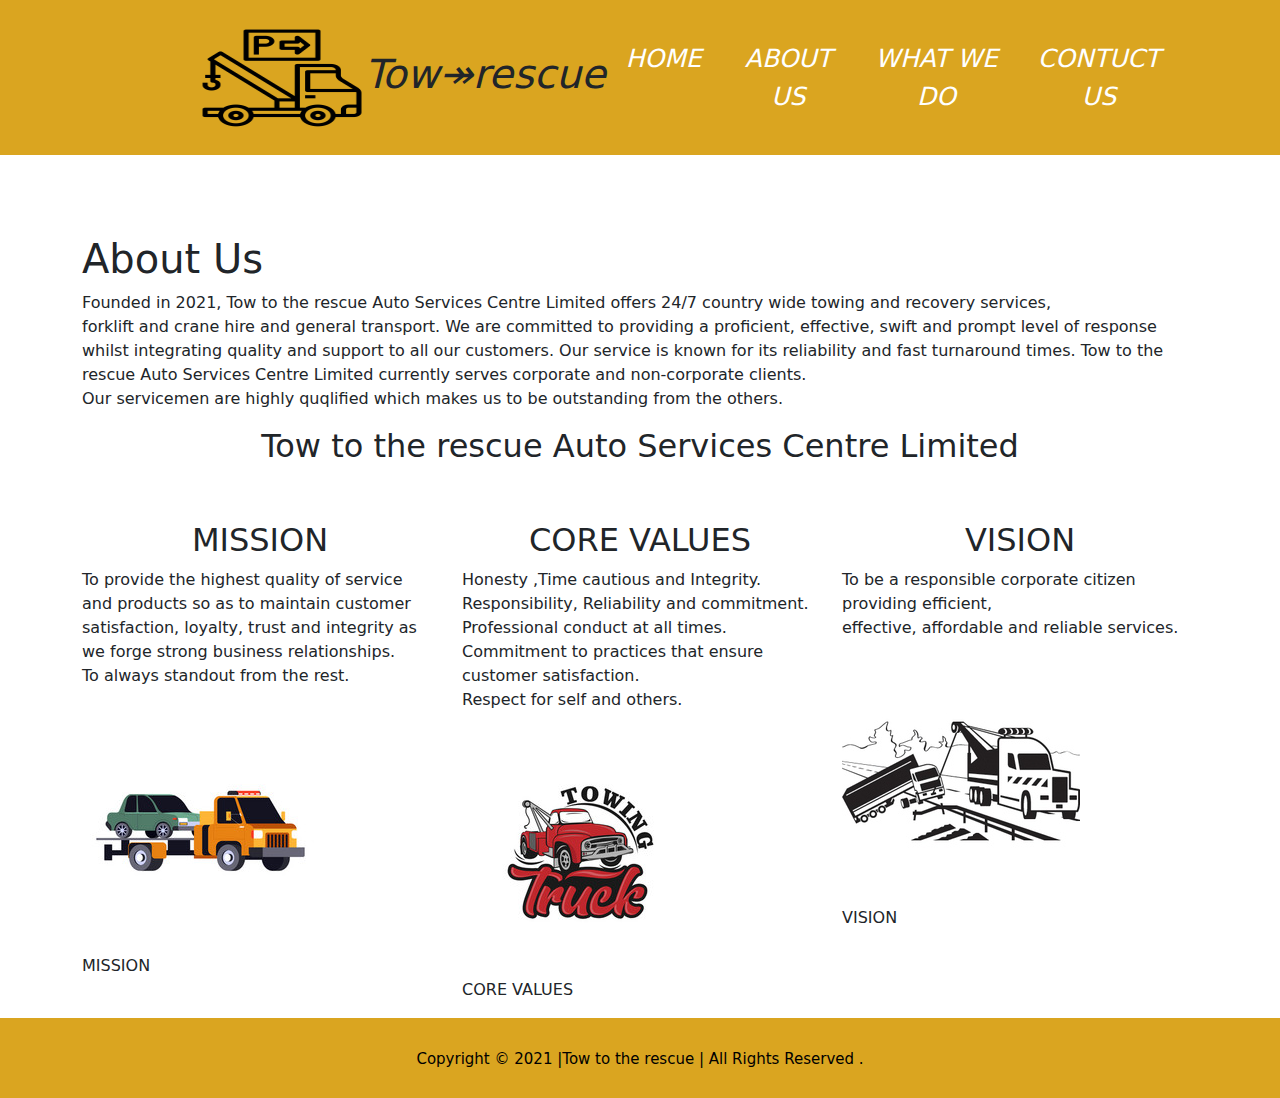
==== about.html @ d49bab02 "Added the about pictures" ====
<!DOCTYPE html>
<html lang="en">

<head>
    <meta charset="UTF-8">
    <meta http-equiv="X-UA-Compatible" content="IE=edge">
    <meta name="viewport" content="width=device-width, initial-scale=1.0">
    <link rel="stylesheet" href="CSS/bootstrap.css">
    <link rel="stylesheet" href="CSS/about.css">
    <title>Tow-to-the-rescue</title>
</head>

<body>
    <!-- about us section -->
    <header>
        <div class="navdiv">
            <img src="./IMAGES/ICON1.png" style="height: 100px; width: 200px;" alt="ICON1" />
            <h1>Tow&#x21a0;rescue</h1>
            <div class="nav">
                <nav>
                    <a href="home.html"> HOME </a>
                    <a href="about.html"> ABOUT US </a>
                    <a href="whatwedo.html"> WHAT WE DO </a>
                    <a href="contact.html"> CONTUCT US</a>
                </nav>
            </div>
        </div>
    </header>
    <div class=" container about">
        <h1>About Us</h1>
        <p>
            Founded in 2021, Tow to the rescue Auto Services Centre Limited offers 24/7 country wide towing and recovery
            services,<br>
            forklift and crane hire and general transport.


            We are committed to providing a proficient, effective, swift and prompt level of response<br> whilst
            integrating quality and support to all our customers.

            Our service is known for its reliability and fast turnaround times.

            Tow to the rescue Auto Services Centre Limited currently serves corporate and non-corporate clients.<br>
            Our servicemen are highly quqlified which makes us to be outstanding from the others.
        </p>
    </div>
    <div class="container About us">
        <h2 class="headings">Tow to the rescue Auto Services Centre Limited</h2><br><br>
        <div class="row">
            <div class="col-md-4">
                <div id="toggler">
                    <div id="mission">
                        <h2 class="title">MISSION</h2>
                        <p>To provide the highest quality of service <br>
                            and products so as to maintain customer<br>
                            satisfaction, loyalty, trust and integrity as<br>
                            we forge strong business relationships.<br>
                            To always standout from the rest.
                        </p>
                    </div>
                    <div id="mission-image">
                        <img src="./IMAGES/mision.jpg" alt="mission">
                        <p>MISSION</p>
                    </div>
                </div>
            </div>
            <div class="col-md-4">
                <div id="toggler2">
                    <div id="core-values">
                        <h2 class="title">CORE VALUES</h2>
                        <p> Honesty ,Time cautious and Integrity.<br>
                            Responsibility, Reliability and commitment.<br>
                            Professional conduct at all times.<br>
                            Commitment to practices that ensure customer satisfaction.<br>
                            Respect for self and others.<br>
                        </p>
                    </div>
                    <div id="core-values-image">
                        <img src="./IMAGES/towing.jpg" alt="core-values">
                        <P>CORE VALUES</P>
                    </div>
                </div>
            </div>
            <div class="col-md-4">
                <div id="toggler3">
                    <div id="vision">
                        <h2 class="title">VISION</h2>
                        <p>To be a responsible corporate citizen <br>
                            providing efficient,<br>
                            effective, affordable and
                            reliable
                            services.
                        </p>
                    </div>
                    <div id="vision-image">
                        <img src="./IMAGES/vision.jpg" alt="vision">
                        <P>VISION</P>
                    </div>
                </div>
            </div>
        </div>
    </div>
    <footer>
        <p>Copyright &#169; 2021 |Tow to the rescue | All Rights Reserved .</p>
    </footer>
</body>

</html>
---- CSS/about.css ----
header {
    background-color: goldenrod;
    text-align: center;
    overflow: hidden;
    /* color: white; */
    margin-bottom: 80px;
    text-align: center;
    padding: 20px;
    padding-left: 100px;
    padding-right: 100px;
    text-decoration: none;
}
nav{
    display: flex;
    float: right;
}
.navdiv {
    align-items: center;
    display: flex;
    justify-content: space-between;
    margin-left: 100px;
    font-size: 25px;
    font-style: italic;
    text-decoration: none;
}
a{
    color: white;
    text-decoration: none;
    padding: 20px;
}
a:hover{
    color:blue;
}
h2 {
    text-align: center;
}
footer{
    text-align: center;
    font-size: 15px;
    color: black;
    background-color:goldenrod;
    padding: 30px;
    overflow: hidden;
    height: 80px;
    
}
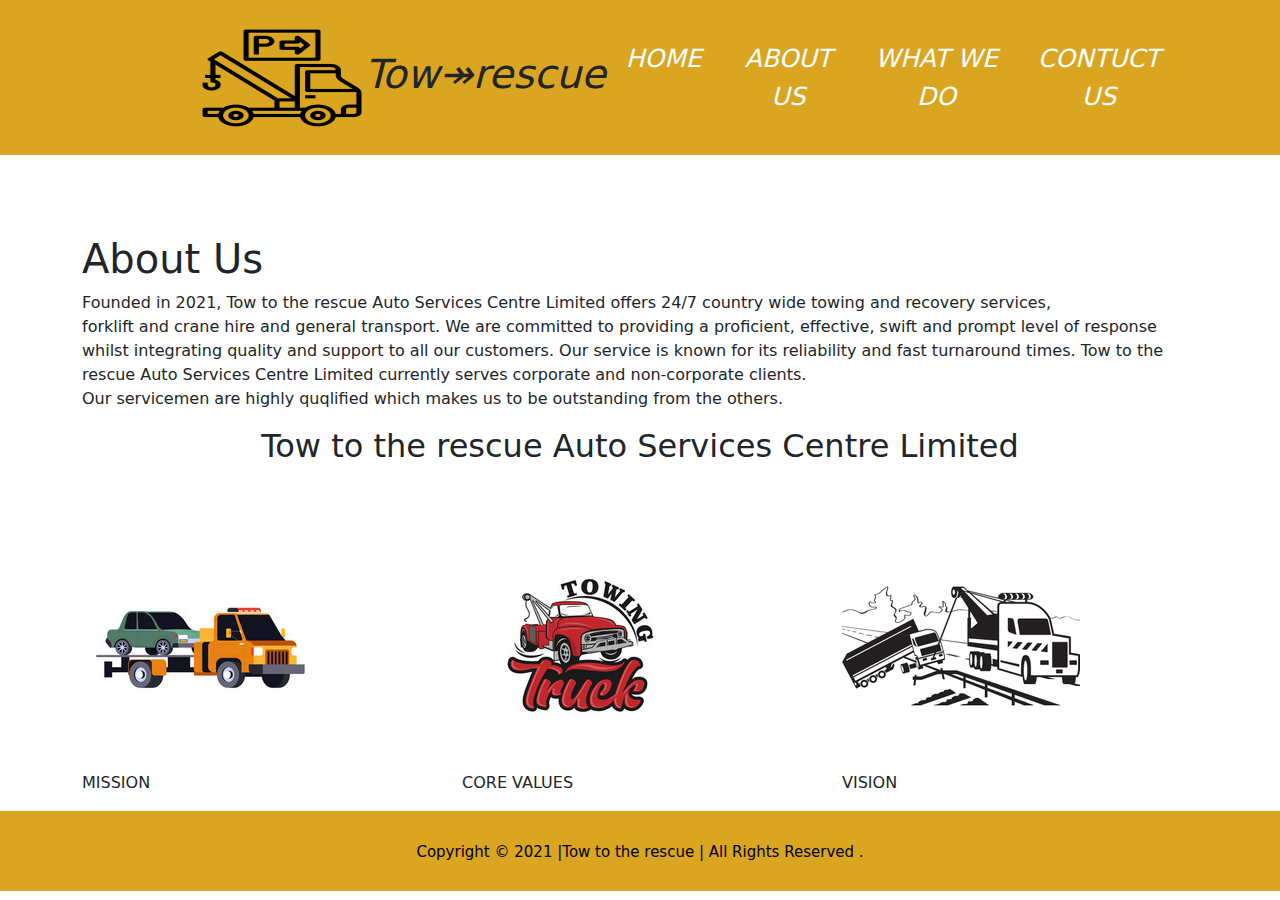
==== commit 647210a3: "toggle effect added" ====
--- a/about.html
+++ b/about.html
@@ -102,6 +102,8 @@
     <footer>
         <p>Copyright &#169; 2021 |Tow to the rescue | All Rights Reserved .</p>
     </footer>
+    <script src="JS/jquery.js"></script>
+    <script src="JS/about.js"></script>
 </body>
 
 </html>--- a/CSS/about.css
+++ b/CSS/about.css
@@ -43,4 +43,8 @@
     overflow: hidden;
     height: 80px;
     
-}+}
+#mission, #core-values, #vision{
+    display: none;
+    font-size: 16px;
+  }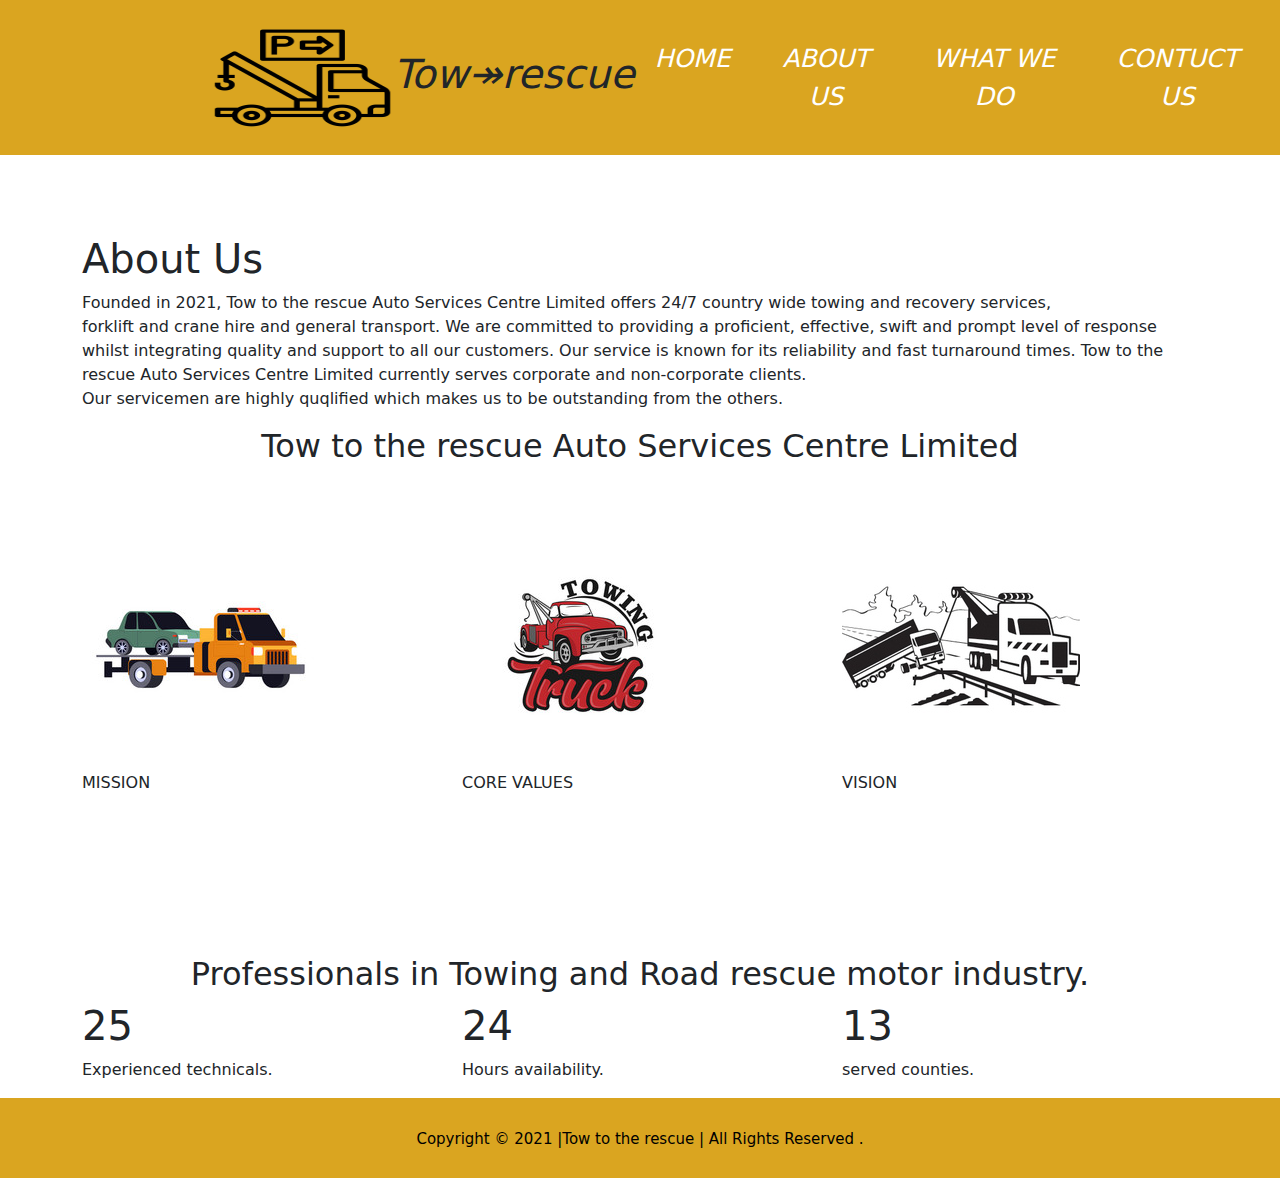
==== commit 839d09b0: "modified the files" ====
--- a/about.html
+++ b/about.html
@@ -13,12 +13,12 @@
 <body>
     <!-- about us section -->
     <header>
-        <div class="navdiv">
+        <div class=" container navdiv">
             <img src="./IMAGES/ICON1.png" style="height: 100px; width: 200px;" alt="ICON1" />
             <h1>Tow&#x21a0;rescue</h1>
             <div class="nav">
                 <nav>
-                    <a href="home.html"> HOME </a>
+                    <a href="index.html"> HOME </a>
                     <a href="about.html"> ABOUT US </a>
                     <a href="whatwedo.html"> WHAT WE DO </a>
                     <a href="contact.html"> CONTUCT US</a>
@@ -98,6 +98,27 @@
                 </div>
             </div>
         </div>
+        <br>
+        <br>
+        <br>
+        <br>
+        <br>
+        <br>
+        <h2>Professionals in Towing and Road rescue motor industry.</h2>
+        <div class="row" id="">
+            <div class="col-md-4" id="">
+                <h1>25</h1>
+                <p>Experienced technicals.</p>
+            </div>
+            <div class="col-md-4" id="">
+                <h1>24</h1>
+                <p>Hours availability.</p>
+            </div>
+            <div class="col-md-4" id="">
+                <h1>13</h1>
+                <p>served counties.</p>
+            </div>
+        </div>
     </div>
     <footer>
         <p>Copyright &#169; 2021 |Tow to the rescue | All Rights Reserved .</p>
--- a/CSS/about.css
+++ b/CSS/about.css
@@ -47,4 +47,7 @@
 #mission, #core-values, #vision{
     display: none;
     font-size: 16px;
-  }+  }
+  h1:hover{
+    color:goldenrod;
+}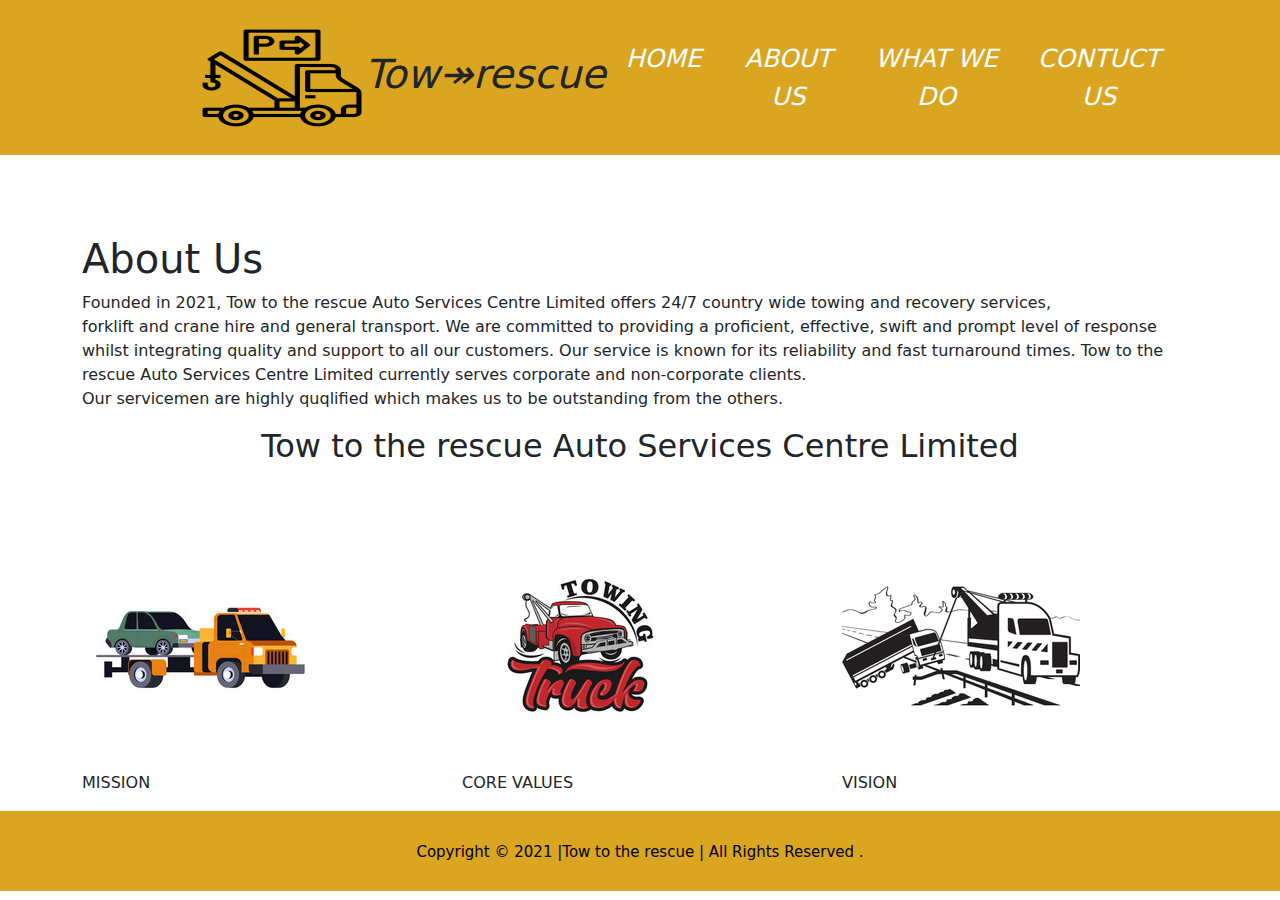
==== commit bb119ec3: "Merge pull request #5 from juma-moringa/about" ====
--- a/about.html
+++ b/about.html
@@ -13,12 +13,12 @@
 <body>
     <!-- about us section -->
     <header>
-        <div class=" container navdiv">
+        <div class="navdiv">
             <img src="./IMAGES/ICON1.png" style="height: 100px; width: 200px;" alt="ICON1" />
             <h1>Tow&#x21a0;rescue</h1>
             <div class="nav">
                 <nav>
-                    <a href="index.html"> HOME </a>
+                    <a href="home.html"> HOME </a>
                     <a href="about.html"> ABOUT US </a>
                     <a href="whatwedo.html"> WHAT WE DO </a>
                     <a href="contact.html"> CONTUCT US</a>
@@ -98,27 +98,6 @@
                 </div>
             </div>
         </div>
-        <br>
-        <br>
-        <br>
-        <br>
-        <br>
-        <br>
-        <h2>Professionals in Towing and Road rescue motor industry.</h2>
-        <div class="row" id="">
-            <div class="col-md-4" id="">
-                <h1>25</h1>
-                <p>Experienced technicals.</p>
-            </div>
-            <div class="col-md-4" id="">
-                <h1>24</h1>
-                <p>Hours availability.</p>
-            </div>
-            <div class="col-md-4" id="">
-                <h1>13</h1>
-                <p>served counties.</p>
-            </div>
-        </div>
     </div>
     <footer>
         <p>Copyright &#169; 2021 |Tow to the rescue | All Rights Reserved .</p>
--- a/CSS/about.css
+++ b/CSS/about.css
@@ -47,7 +47,4 @@
 #mission, #core-values, #vision{
     display: none;
     font-size: 16px;
-  }
-  h1:hover{
-    color:goldenrod;
-}+  }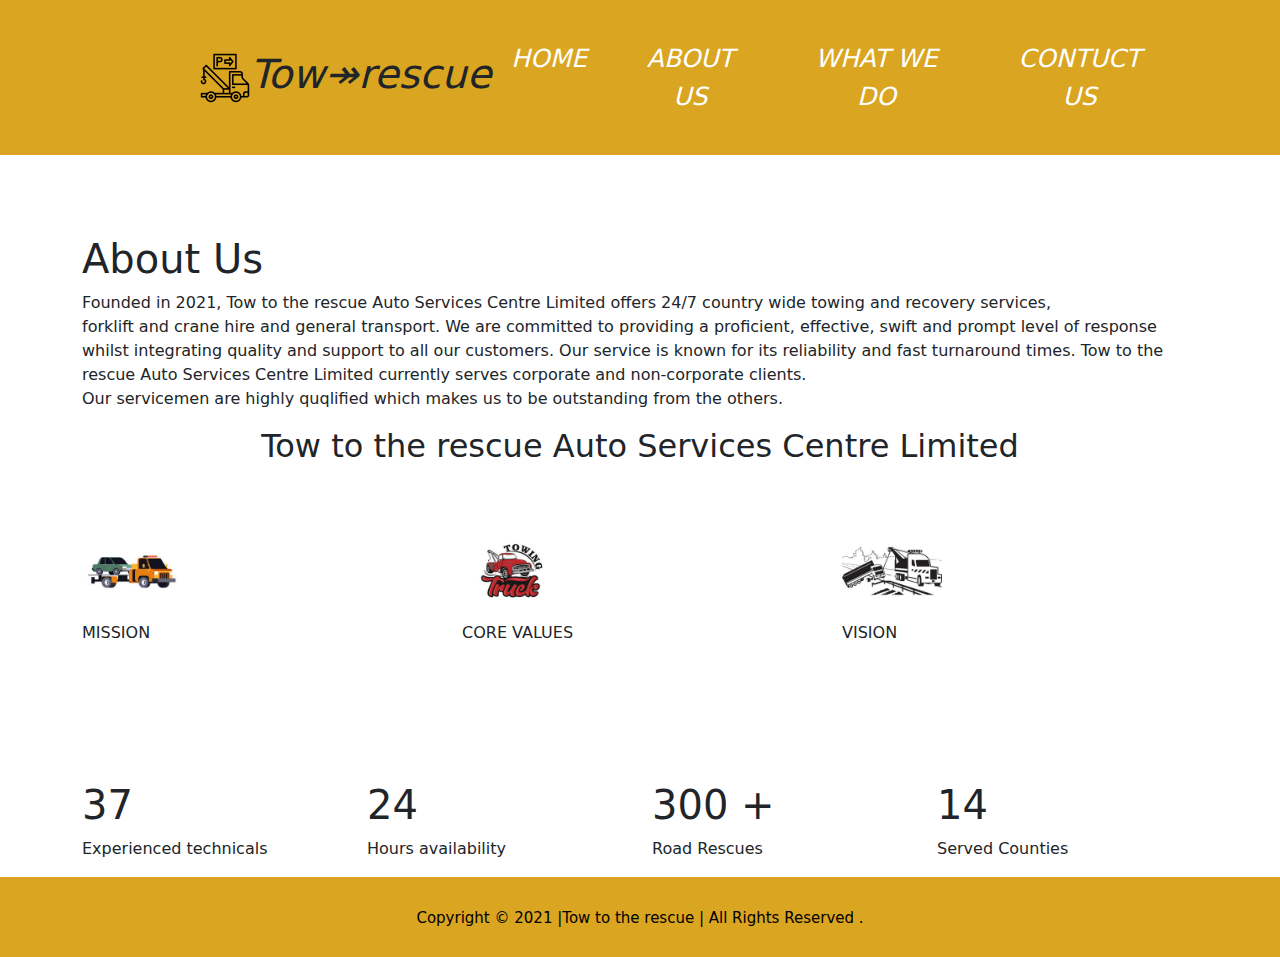
==== commit bf217cb4: "modified the html file" ====
--- a/about.html
+++ b/about.html
@@ -1,3 +1,4 @@
+
 <!DOCTYPE html>
 <html lang="en">
 
@@ -5,6 +6,9 @@
     <meta charset="UTF-8">
     <meta http-equiv="X-UA-Compatible" content="IE=edge">
     <meta name="viewport" content="width=device-width, initial-scale=1.0">
+    <link rel="stylesheet" href="https://fonts.googleapis.com/css?family=Rancho&effect=shadow-multiple">
+    <link rel="preconnect" href="https://fonts.gstatic.com">
+    <link href="https://fonts.googleapis.com/css2?family=Amatic+SC&display=swap" rel="stylesheet">
     <link rel="stylesheet" href="CSS/bootstrap.css">
     <link rel="stylesheet" href="CSS/about.css">
     <title>Tow-to-the-rescue</title>
@@ -12,13 +16,15 @@
 
 <body>
     <!-- about us section -->
+
     <header>
+
         <div class="navdiv">
-            <img src="./IMAGES/ICON1.png" style="height: 100px; width: 200px;" alt="ICON1" />
+            <img src="./IMAGES/ICON1.png" style="height: 50px; width: 50px;" alt="ICON1" />
             <h1>Tow&#x21a0;rescue</h1>
             <div class="nav">
                 <nav>
-                    <a href="home.html"> HOME </a>
+                    <a href="index.html"> HOME </a>
                     <a href="about.html"> ABOUT US </a>
                     <a href="whatwedo.html"> WHAT WE DO </a>
                     <a href="contact.html"> CONTUCT US</a>
@@ -26,10 +32,12 @@
             </div>
         </div>
     </header>
-    <div class=" container about">
-        <h1>About Us</h1>
+
+    <div id="hidden" class=" container about">
+        <h1 class="font-effect-shadow-multiple">About Us</h1>
         <p>
-            Founded in 2021, Tow to the rescue Auto Services Centre Limited offers 24/7 country wide towing and recovery
+            Founded in 2021, Tow to the rescue Auto Services Centre Limited offers 24/7 country wide towing and
+            recovery
             services,<br>
             forklift and crane hire and general transport.
 
@@ -44,12 +52,12 @@
         </p>
     </div>
     <div class="container About us">
-        <h2 class="headings">Tow to the rescue Auto Services Centre Limited</h2><br><br>
+        <h2 class=" font-effect-shadow-multiple headings">Tow to the rescue Auto Services Centre Limited</h2><br><br>
         <div class="row">
             <div class="col-md-4">
                 <div id="toggler">
                     <div id="mission">
-                        <h2 class="title">MISSION</h2>
+                        <h2 class="font-effect-shadow-multiple title">MISSION</h2>
                         <p>To provide the highest quality of service <br>
                             and products so as to maintain customer<br>
                             satisfaction, loyalty, trust and integrity as<br>
@@ -58,7 +66,7 @@
                         </p>
                     </div>
                     <div id="mission-image">
-                        <img src="./IMAGES/mision.jpg" alt="mission">
+                        <img src="./IMAGES/mision.jpg" style="height: 100px; width: 100px;" alt="mission">
                         <p>MISSION</p>
                     </div>
                 </div>
@@ -66,7 +74,7 @@
             <div class="col-md-4">
                 <div id="toggler2">
                     <div id="core-values">
-                        <h2 class="title">CORE VALUES</h2>
+                        <h2 class="font-effect-shadow-multiple title">CORE VALUES</h2>
                         <p> Honesty ,Time cautious and Integrity.<br>
                             Responsibility, Reliability and commitment.<br>
                             Professional conduct at all times.<br>
@@ -75,7 +83,7 @@
                         </p>
                     </div>
                     <div id="core-values-image">
-                        <img src="./IMAGES/towing.jpg" alt="core-values">
+                        <img src="./IMAGES/towing.jpg" style="height: 100px; width: 100px;" alt="core-values">
                         <P>CORE VALUES</P>
                     </div>
                 </div>
@@ -83,7 +91,7 @@
             <div class="col-md-4">
                 <div id="toggler3">
                     <div id="vision">
-                        <h2 class="title">VISION</h2>
+                        <h2 class=" font-effect-shadow-multiple title">VISION</h2>
                         <p>To be a responsible corporate citizen <br>
                             providing efficient,<br>
                             effective, affordable and
@@ -92,12 +100,39 @@
                         </p>
                     </div>
                     <div id="vision-image">
-                        <img src="./IMAGES/vision.jpg" alt="vision">
+                        <img src="./IMAGES/vision.jpg" style="height: 100px; width: 100px;" alt="vision">
                         <P>VISION</P>
                     </div>
                 </div>
             </div>
         </div>
+        <br>
+        <br>
+        <br>
+        <br>
+        <br>
+        <div class="row" id="speciality">
+            <div class="col-md-3" id="sp1">
+                <h1>37</h1>
+
+                <p id="h1" class="text">Experienced technicals</p>
+            </div>
+            <div class="col-md-3" id="sp2">
+                <h1>24</h1>
+
+                <p id="h2" class="text">Hours availability</p>
+            </div>
+            <div class="col-md-3" id="sp3">
+                <h1>300 +</h1>
+
+                <p id="h3" class="text">Road Rescues</p>
+            </div>
+            <div class="col-md-3" id="sp4">
+                <h1>14</h1>
+                <p id="h4" class="text">Served Counties</p>
+            </div>
+        </div>
+    </div>
     </div>
     <footer>
         <p>Copyright &#169; 2021 |Tow to the rescue | All Rights Reserved .</p>
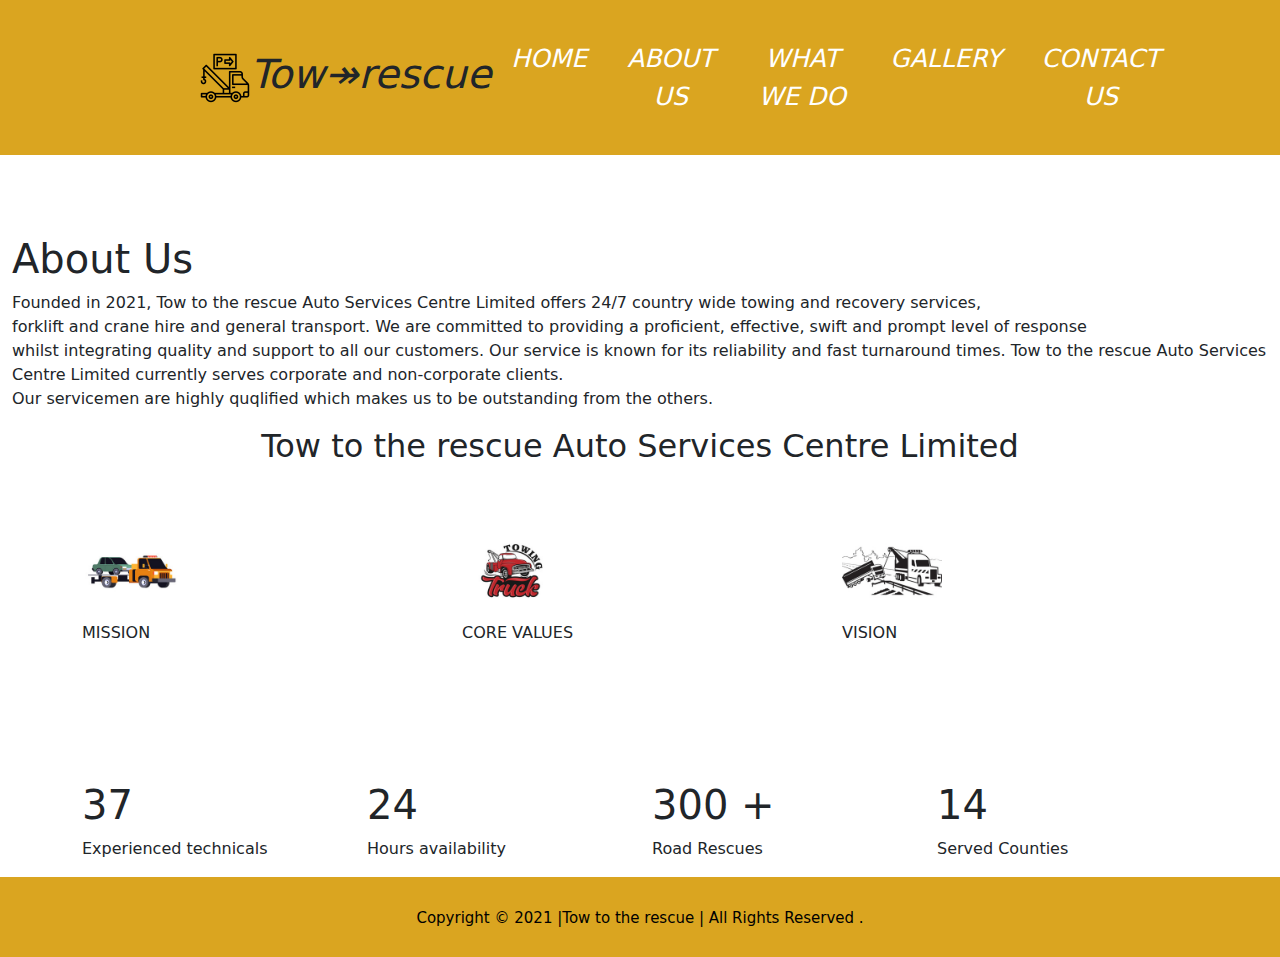
==== commit 5d7c999d: "added gallery page" ====
--- a/about.html
+++ b/about.html
@@ -27,13 +27,14 @@
                     <a href="index.html"> HOME </a>
                     <a href="about.html"> ABOUT US </a>
                     <a href="whatwedo.html"> WHAT WE DO </a>
-                    <a href="contact.html"> CONTUCT US</a>
+                    <a href="gallery.html"> GALLERY </a>
+                    <a href="contact.html"> CONTACT US</a>
                 </nav>
             </div>
         </div>
     </header>
 
-    <div id="hidden" class=" container about">
+    <div id="hidden"  id="about"class="container-fluid">
         <h1 class="font-effect-shadow-multiple">About Us</h1>
         <p>
             Founded in 2021, Tow to the rescue Auto Services Centre Limited offers 24/7 country wide towing and
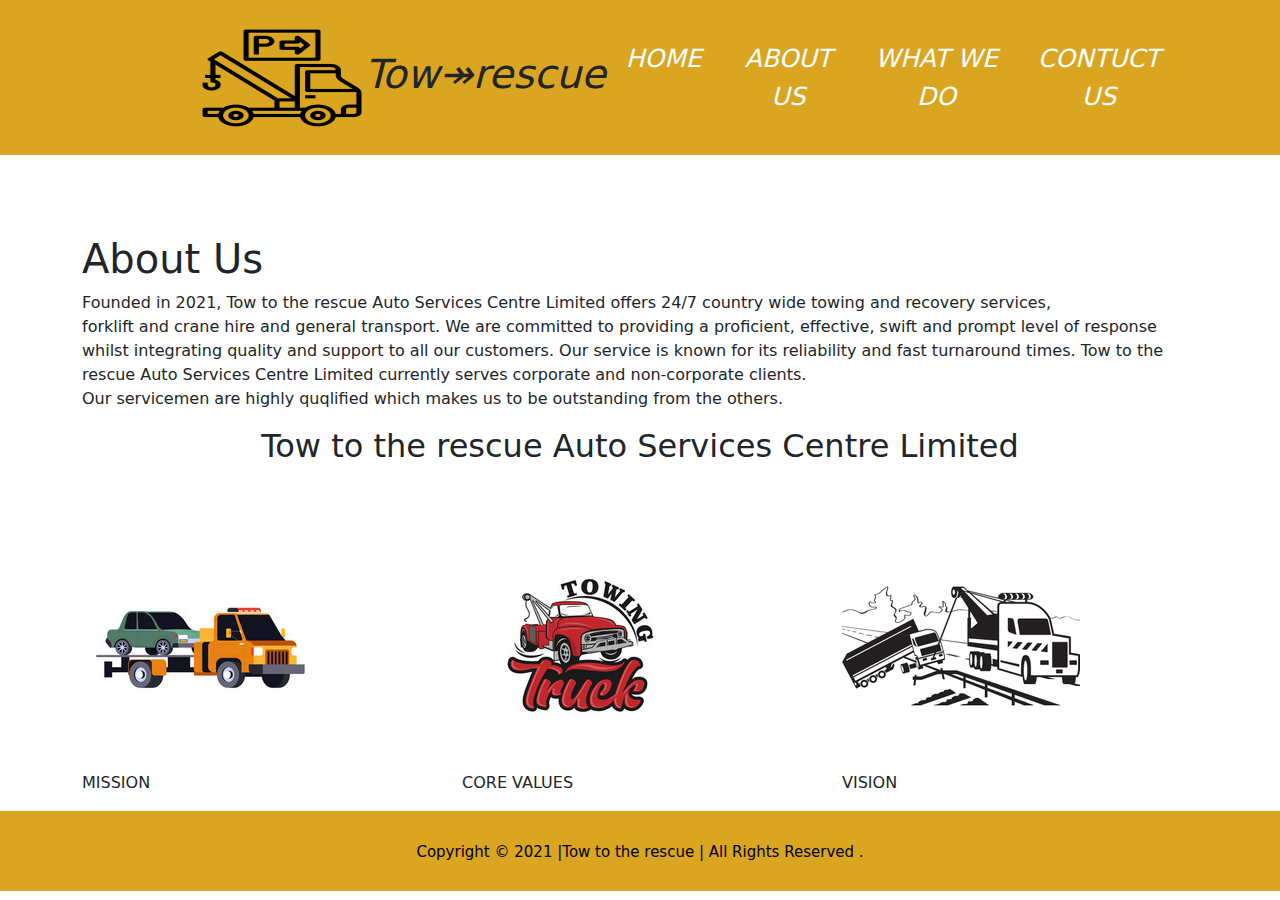
==== commit e24b6715: "Adding modified what we do page" ====
--- a/about.html
+++ b/about.html
@@ -1,4 +1,3 @@
-
 <!DOCTYPE html>
 <html lang="en">
 
@@ -6,9 +5,6 @@
     <meta charset="UTF-8">
     <meta http-equiv="X-UA-Compatible" content="IE=edge">
     <meta name="viewport" content="width=device-width, initial-scale=1.0">
-    <link rel="stylesheet" href="https://fonts.googleapis.com/css?family=Rancho&effect=shadow-multiple">
-    <link rel="preconnect" href="https://fonts.gstatic.com">
-    <link href="https://fonts.googleapis.com/css2?family=Amatic+SC&display=swap" rel="stylesheet">
     <link rel="stylesheet" href="CSS/bootstrap.css">
     <link rel="stylesheet" href="CSS/about.css">
     <title>Tow-to-the-rescue</title>
@@ -16,29 +12,24 @@
 
 <body>
     <!-- about us section -->
-
     <header>
-
         <div class="navdiv">
-            <img src="./IMAGES/ICON1.png" style="height: 50px; width: 50px;" alt="ICON1" />
+            <img src="./IMAGES/ICON1.png" style="height: 100px; width: 200px;" alt="ICON1" />
             <h1>Tow&#x21a0;rescue</h1>
             <div class="nav">
                 <nav>
                     <a href="index.html"> HOME </a>
                     <a href="about.html"> ABOUT US </a>
                     <a href="whatwedo.html"> WHAT WE DO </a>
-                    <a href="gallery.html"> GALLERY </a>
-                    <a href="contact.html"> CONTACT US</a>
+                    <a href="contact.html"> CONTUCT US</a>
                 </nav>
             </div>
         </div>
     </header>
-
-    <div id="hidden"  id="about"class="container-fluid">
-        <h1 class="font-effect-shadow-multiple">About Us</h1>
+    <div class=" container about">
+        <h1>About Us</h1>
         <p>
-            Founded in 2021, Tow to the rescue Auto Services Centre Limited offers 24/7 country wide towing and
-            recovery
+            Founded in 2021, Tow to the rescue Auto Services Centre Limited offers 24/7 country wide towing and recovery
             services,<br>
             forklift and crane hire and general transport.
 
@@ -53,12 +44,12 @@
         </p>
     </div>
     <div class="container About us">
-        <h2 class=" font-effect-shadow-multiple headings">Tow to the rescue Auto Services Centre Limited</h2><br><br>
+        <h2 class="headings">Tow to the rescue Auto Services Centre Limited</h2><br><br>
         <div class="row">
             <div class="col-md-4">
                 <div id="toggler">
                     <div id="mission">
-                        <h2 class="font-effect-shadow-multiple title">MISSION</h2>
+                        <h2 class="title">MISSION</h2>
                         <p>To provide the highest quality of service <br>
                             and products so as to maintain customer<br>
                             satisfaction, loyalty, trust and integrity as<br>
@@ -67,7 +58,7 @@
                         </p>
                     </div>
                     <div id="mission-image">
-                        <img src="./IMAGES/mision.jpg" style="height: 100px; width: 100px;" alt="mission">
+                        <img src="./IMAGES/mision.jpg" alt="mission">
                         <p>MISSION</p>
                     </div>
                 </div>
@@ -75,7 +66,7 @@
             <div class="col-md-4">
                 <div id="toggler2">
                     <div id="core-values">
-                        <h2 class="font-effect-shadow-multiple title">CORE VALUES</h2>
+                        <h2 class="title">CORE VALUES</h2>
                         <p> Honesty ,Time cautious and Integrity.<br>
                             Responsibility, Reliability and commitment.<br>
                             Professional conduct at all times.<br>
@@ -84,7 +75,7 @@
                         </p>
                     </div>
                     <div id="core-values-image">
-                        <img src="./IMAGES/towing.jpg" style="height: 100px; width: 100px;" alt="core-values">
+                        <img src="./IMAGES/towing.jpg" alt="core-values">
                         <P>CORE VALUES</P>
                     </div>
                 </div>
@@ -92,7 +83,7 @@
             <div class="col-md-4">
                 <div id="toggler3">
                     <div id="vision">
-                        <h2 class=" font-effect-shadow-multiple title">VISION</h2>
+                        <h2 class="title">VISION</h2>
                         <p>To be a responsible corporate citizen <br>
                             providing efficient,<br>
                             effective, affordable and
@@ -101,39 +92,12 @@
                         </p>
                     </div>
                     <div id="vision-image">
-                        <img src="./IMAGES/vision.jpg" style="height: 100px; width: 100px;" alt="vision">
+                        <img src="./IMAGES/vision.jpg" alt="vision">
                         <P>VISION</P>
                     </div>
                 </div>
             </div>
         </div>
-        <br>
-        <br>
-        <br>
-        <br>
-        <br>
-        <div class="row" id="speciality">
-            <div class="col-md-3" id="sp1">
-                <h1>37</h1>
-
-                <p id="h1" class="text">Experienced technicals</p>
-            </div>
-            <div class="col-md-3" id="sp2">
-                <h1>24</h1>
-
-                <p id="h2" class="text">Hours availability</p>
-            </div>
-            <div class="col-md-3" id="sp3">
-                <h1>300 +</h1>
-
-                <p id="h3" class="text">Road Rescues</p>
-            </div>
-            <div class="col-md-3" id="sp4">
-                <h1>14</h1>
-                <p id="h4" class="text">Served Counties</p>
-            </div>
-        </div>
-    </div>
     </div>
     <footer>
         <p>Copyright &#169; 2021 |Tow to the rescue | All Rights Reserved .</p>
